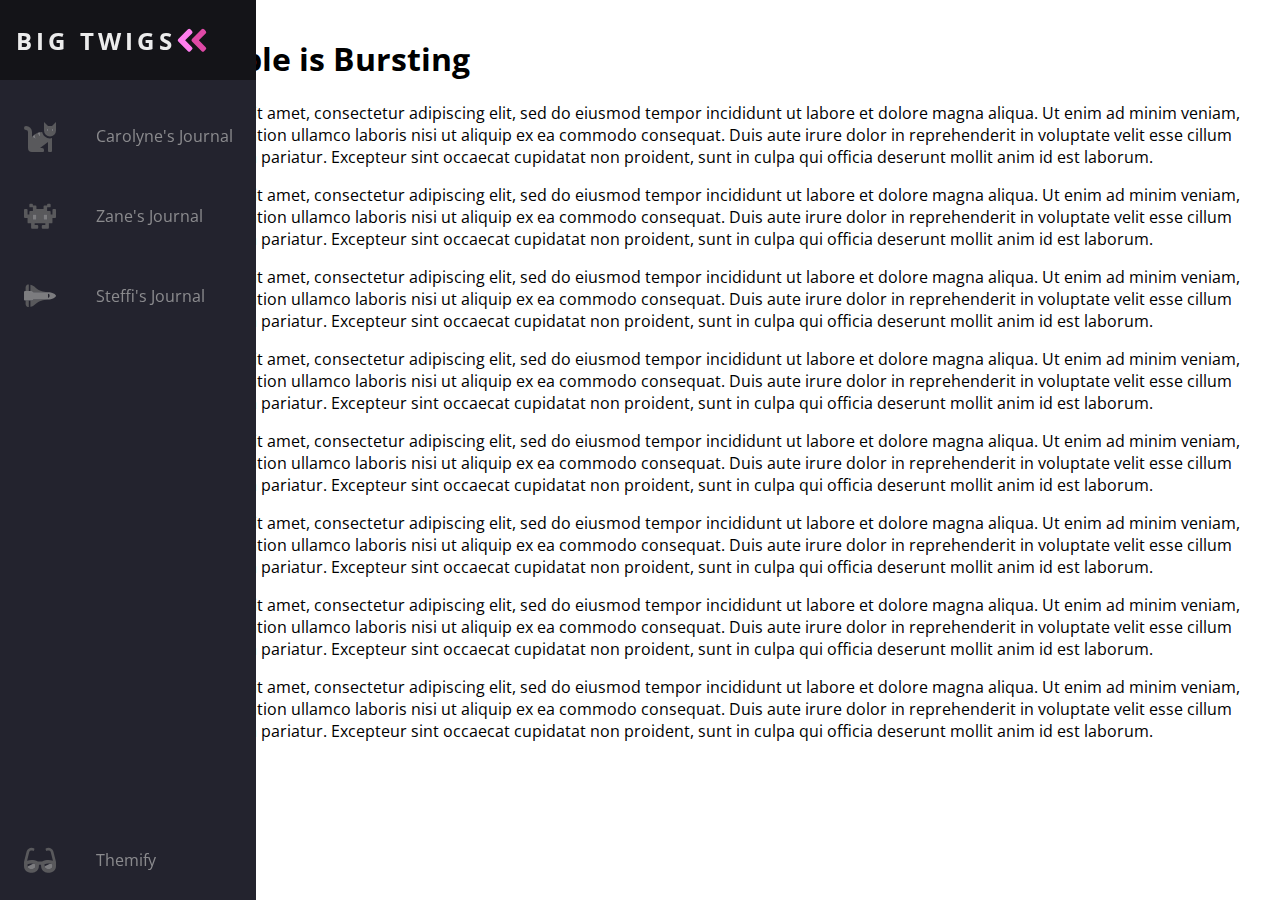
==== index.html @ a863c62e "Initial Commit" ====
<!DOCTYPE html>
<head>
       
        <title>Big Twig Blogs</title>
        <meta charset="utf-8">
        <meta name="description" content="">
        <meta name="viewport" content="width=device-width, initial-scale=1">
        <link rel="stylesheet" href="styles.css">
        <script defer src="theme.js"></script>
    </head>
    <body>
        <header>
            <nav class="navbar">
                <ul class="navbar-nav">
                    <li class="logo">
                        <a href="./index.html" class="nav-link">
                            <span class="link-text logo-text">Big Twigs</span>
                            <svg aria-hidden="true" focusable="false" data-prefix="fad" data-icon="angle-double-right" role="img"
                                xmlns="http://www.w3.org/2000/svg" viewBox="0 0 448 512"
                                class="svg-inline--fa fa-angle-double-right fa-w-14 fa-5x">
                                <g class="fa-group">
                                    <path fill="currentColor"
                                        d="M224 273L88.37 409a23.78 23.78 0 0 1-33.8 0L32 386.36a23.94 23.94 0 0 1 0-33.89l96.13-96.37L32 159.73a23.94 23.94 0 0 1 0-33.89l22.44-22.79a23.78 23.78 0 0 1 33.8 0L223.88 239a23.94 23.94 0 0 1 .1 34z"
                                        class="fa-secondary"></path>
                                    <path fill="currentColor"
                                        d="M415.89 273L280.34 409a23.77 23.77 0 0 1-33.79 0L224 386.26a23.94 23.94 0 0 1 0-33.89L320.11 256l-96-96.47a23.94 23.94 0 0 1 0-33.89l22.52-22.59a23.77 23.77 0 0 1 33.79 0L416 239a24 24 0 0 1-.11 34z"
                                        class="fa-primary"></path>
                                </g>
                            </svg>
                        </a>
                    </li>
                    <li class="nav-item">
                        <a href="#" class="nav-link">
                            <svg aria-hidden="true" focusable="false" data-prefix="fad" data-icon="cat" role="img"
                                xmlns="http://www.w3.org/2000/svg" viewBox="0 0 512 512" class="svg-inline--fa fa-cat fa-w-16 fa-9x">
                                <g class="fa-group">
                                    <path fill="currentColor"
                                        d="M448 96h-64l-64-64v134.4a96 96 0 0 0 192 0V32zm-72 80a16 16 0 1 1 16-16 16 16 0 0 1-16 16zm80 0a16 16 0 1 1 16-16 16 16 0 0 1-16 16zm-165.41 16a204.07 204.07 0 0 0-34.59 2.89V272l-43.15-64.73a183.93 183.93 0 0 0-44.37 26.17L192 304l-60.94-30.47L128 272v-80a96.1 96.1 0 0 0-96-96 32 32 0 0 0 0 64 32 32 0 0 1 32 32v256a64.06 64.06 0 0 0 64 64h176a16 16 0 0 0 16-16v-16a32 32 0 0 0-32-32h-32l128-96v144a16 16 0 0 0 16 16h32a16 16 0 0 0 16-16V289.86a126.78 126.78 0 0 1-32 4.54c-61.81 0-113.52-44.05-125.41-102.4z"
                                        class="fa-secondary"></path>
                                    <path fill="currentColor"
                                        d="M376 144a16 16 0 1 0 16 16 16 16 0 0 0-16-16zm80 0a16 16 0 1 0 16 16 16 16 0 0 0-16-16zM131.06 273.53L192 304l-23.52-70.56a192.06 192.06 0 0 0-37.42 40.09zM256 272v-77.11a198.62 198.62 0 0 0-43.15 12.38z"
                                        class="fa-primary"></path>
                                </g>
                            </svg>
                            <span class="link-text">Carolyne's Journal</span>
                        </a>
                    </li>
                    
                    <li class="nav-item">
                        <a href="#" class="nav-link">
                            <svg aria-hidden="true" focusable="false" data-prefix="fad" data-icon="alien-monster" role="img"
                                xmlns="http://www.w3.org/2000/svg" viewBox="0 0 576 512"
                                class="svg-inline--fa fa-alien-monster fa-w-18 fa-9x">
                                <g class="fa-group">
                                    <path fill="currentColor"
                                        d="M560,128H528a15.99954,15.99954,0,0,0-16,16v80H480V176a15.99954,15.99954,0,0,0-16-16H416V96h48a16.00079,16.00079,0,0,0,16-16V48a15.99954,15.99954,0,0,0-16-16H432a15.99954,15.99954,0,0,0-16,16V64H368a15.99954,15.99954,0,0,0-16,16v48H224V80a15.99954,15.99954,0,0,0-16-16H160V48a15.99954,15.99954,0,0,0-16-16H112A15.99954,15.99954,0,0,0,96,48V80a16.00079,16.00079,0,0,0,16,16h48v64H112a15.99954,15.99954,0,0,0-16,16v48H64V144a15.99954,15.99954,0,0,0-16-16H16A15.99954,15.99954,0,0,0,0,144V272a16.00079,16.00079,0,0,0,16,16H64v80a16.00079,16.00079,0,0,0,16,16h48v80a16.00079,16.00079,0,0,0,16,16h96a16.00079,16.00079,0,0,0,16-16V432a15.99954,15.99954,0,0,0-16-16H192V384H384v32H336a15.99954,15.99954,0,0,0-16,16v32a16.00079,16.00079,0,0,0,16,16h96a16.00079,16.00079,0,0,0,16-16V384h48a16.00079,16.00079,0,0,0,16-16V288h48a16.00079,16.00079,0,0,0,16-16V144A15.99954,15.99954,0,0,0,560,128ZM224,320H160V224h64Zm192,0H352V224h64Z"
                                        class="fa-secondary"></path>
                                    <path fill="currentColor" d="M160,320h64V224H160Zm192-96v96h64V224Z" class="fa-primary"></path>
                                </g>
                            </svg>
                            <span class="link-text">Zane's Journal</span>
                        </a>
                    </li>
                    
                    <li class="nav-item">
                        <a href="#" class="nav-link">
                            <svg aria-hidden="true" focusable="false" data-prefix="fad" data-icon="space-shuttle" role="img"
                                xmlns="http://www.w3.org/2000/svg" viewBox="0 0 640 512"
                                class="svg-inline--fa fa-space-shuttle fa-w-20 fa-5x">
                                <g class="fa-group">
                                    <path fill="currentColor"
                                        d="M32 416c0 35.35 21.49 64 48 64h16V352H32zm154.54-232h280.13L376 168C243 140.59 222.45 51.22 128 34.65V160h18.34a45.62 45.62 0 0 1 40.2 24zM32 96v64h64V32H80c-26.51 0-48 28.65-48 64zm114.34 256H128v125.35C222.45 460.78 243 371.41 376 344l90.67-16H186.54a45.62 45.62 0 0 1-40.2 24z"
                                        class="fa-secondary"></path>
                                    <path fill="currentColor"
                                        d="M592.6 208.24C559.73 192.84 515.78 184 472 184H186.54a45.62 45.62 0 0 0-40.2-24H32c-23.2 0-32 10-32 24v144c0 14 8.82 24 32 24h114.34a45.62 45.62 0 0 0 40.2-24H472c43.78 0 87.73-8.84 120.6-24.24C622.28 289.84 640 272 640 256s-17.72-33.84-47.4-47.76zM488 296a8 8 0 0 1-8-8v-64a8 8 0 0 1 8-8c31.91 0 31.94 80 0 80z"
                                        class="fa-primary"></path>
                                </g>
                            </svg>
                            <span class="link-text">Steffi's Journal</span>
                        </a>
                    </li>
                    
                    <li class="nav-item" id="themeButton">
                        <a href="#" class="nav-link">
                            <svg class="theme-icon" id="lightIcon" aria-hidden="true" focusable="false" data-prefix="fad"
                                data-icon="moon-stars" role="img" xmlns="http://www.w3.org/2000/svg" viewBox="0 0 512 512"
                                class="svg-inline--fa fa-moon-stars fa-w-16 fa-7x">
                                <g class="fa-group">
                                    <path fill="currentColor"
                                        d="M320 32L304 0l-16 32-32 16 32 16 16 32 16-32 32-16zm138.7 149.3L432 128l-26.7 53.3L352 208l53.3 26.7L432 288l26.7-53.3L512 208z"
                                        class="fa-secondary"></path>
                                    <path fill="currentColor"
                                        d="M332.2 426.4c8.1-1.6 13.9 8 8.6 14.5a191.18 191.18 0 0 1-149 71.1C85.8 512 0 426 0 320c0-120 108.7-210.6 227-188.8 8.2 1.6 10.1 12.6 2.8 16.7a150.3 150.3 0 0 0-76.1 130.8c0 94 85.4 165.4 178.5 147.7z"
                                        class="fa-primary"></path>
                                </g>
                            </svg>
                            <svg class="theme-icon" id="solarIcon" aria-hidden="true" focusable="false" data-prefix="fad" data-icon="sun"
                                role="img" xmlns="http://www.w3.org/2000/svg" viewBox="0 0 512 512"
                                class="svg-inline--fa fa-sun fa-w-16 fa-7x">
                                <g class="fa-group">
                                    <path fill="currentColor"
                                        d="M502.42 240.5l-94.7-47.3 33.5-100.4c4.5-13.6-8.4-26.5-21.9-21.9l-100.4 33.5-47.41-94.8a17.31 17.31 0 0 0-31 0l-47.3 94.7L92.7 70.8c-13.6-4.5-26.5 8.4-21.9 21.9l33.5 100.4-94.7 47.4a17.31 17.31 0 0 0 0 31l94.7 47.3-33.5 100.5c-4.5 13.6 8.4 26.5 21.9 21.9l100.41-33.5 47.3 94.7a17.31 17.31 0 0 0 31 0l47.31-94.7 100.4 33.5c13.6 4.5 26.5-8.4 21.9-21.9l-33.5-100.4 94.7-47.3a17.33 17.33 0 0 0 .2-31.1zm-155.9 106c-49.91 49.9-131.11 49.9-181 0a128.13 128.13 0 0 1 0-181c49.9-49.9 131.1-49.9 181 0a128.13 128.13 0 0 1 0 181z"
                                        class="fa-secondary"></path>
                                    <path fill="currentColor" d="M352 256a96 96 0 1 1-96-96 96.15 96.15 0 0 1 96 96z" class="fa-primary">
                                    </path>
                                </g>
                            </svg>
                            <svg class="theme-icon" id="darkIcon" aria-hidden="true" focusable="false" data-prefix="fad"
                                data-icon="sunglasses" role="img" xmlns="http://www.w3.org/2000/svg" viewBox="0 0 576 512"
                                class="svg-inline--fa fa-sunglasses fa-w-18 fa-7x">
                                <g class="fa-group">
                                    <path fill="currentColor"
                                        d="M574.09 280.38L528.75 98.66a87.94 87.94 0 0 0-113.19-62.14l-15.25 5.08a16 16 0 0 0-10.12 20.25L395.25 77a16 16 0 0 0 20.22 10.13l13.19-4.39c10.87-3.63 23-3.57 33.15 1.73a39.59 39.59 0 0 1 20.38 25.81l38.47 153.83a276.7 276.7 0 0 0-81.22-12.47c-34.75 0-74 7-114.85 26.75h-73.18c-40.85-19.75-80.07-26.75-114.85-26.75a276.75 276.75 0 0 0-81.22 12.45l38.47-153.8a39.61 39.61 0 0 1 20.38-25.82c10.15-5.29 22.28-5.34 33.15-1.73l13.16 4.39A16 16 0 0 0 180.75 77l5.06-15.19a16 16 0 0 0-10.12-20.21l-15.25-5.08A87.95 87.95 0 0 0 47.25 98.65L1.91 280.38A75.35 75.35 0 0 0 0 295.86v70.25C0 429 51.59 480 115.19 480h37.12c60.28 0 110.38-45.94 114.88-105.37l2.93-38.63h35.76l2.93 38.63c4.5 59.43 54.6 105.37 114.88 105.37h37.12C524.41 480 576 429 576 366.13v-70.25a62.67 62.67 0 0 0-1.91-15.5zM203.38 369.8c-2 25.9-24.41 46.2-51.07 46.2h-37.12C87 416 64 393.63 64 366.11v-37.55a217.35 217.35 0 0 1 72.59-12.9 196.51 196.51 0 0 1 69.91 12.9zM512 366.13c0 27.5-23 49.87-51.19 49.87h-37.12c-26.69 0-49.1-20.3-51.07-46.2l-3.12-41.24a196.55 196.55 0 0 1 69.94-12.9A217.41 217.41 0 0 1 512 328.58z"
                                        class="fa-secondary"></path>
                                    <path fill="currentColor"
                                        d="M64.19 367.9c0-.61-.19-1.18-.19-1.8 0 27.53 23 49.9 51.19 49.9h37.12c26.66 0 49.1-20.3 51.07-46.2l3.12-41.24c-14-5.29-28.31-8.38-42.78-10.42zm404-50l-95.83 47.91.3 4c2 25.9 24.38 46.2 51.07 46.2h37.12C489 416 512 393.63 512 366.13v-37.55a227.76 227.76 0 0 0-43.85-10.66z"
                                        class="fa-primary"></path>
                                </g>
                            </svg>
                            <span class="link-text">Themify</span>
                        </a>
                    </li>
                </ul>
            </nav>
        </header>
        <main>
            <h1>Tech Bubble is Bursting</h1>

            <p>Lorem ipsum dolor sit amet, consectetur adipiscing elit, sed do eiusmod tempor incididunt ut labore et dolore magna
            aliqua. Ut enim ad minim veniam, quis nostrud exercitation ullamco laboris nisi ut aliquip ex ea commodo consequat. Duis
            aute irure dolor in reprehenderit in voluptate velit esse cillum dolore eu fugiat nulla pariatur. Excepteur sint
            occaecat cupidatat non proident, sunt in culpa qui officia deserunt mollit anim id est laborum.</p>

            <p>Lorem ipsum dolor sit amet, consectetur adipiscing elit, sed do eiusmod tempor incididunt ut labore et dolore magna
            aliqua. Ut enim ad minim veniam, quis nostrud exercitation ullamco laboris nisi ut aliquip ex ea commodo consequat. Duis
            aute irure dolor in reprehenderit in voluptate velit esse cillum dolore eu fugiat nulla pariatur. Excepteur sint
            occaecat cupidatat non proident, sunt in culpa qui officia deserunt mollit anim id est laborum.</p>

            <p>
            Lorem ipsum dolor sit amet, consectetur adipiscing elit, sed do eiusmod tempor incididunt ut labore et dolore magna
            aliqua. Ut enim ad minim veniam, quis nostrud exercitation ullamco laboris nisi ut aliquip ex ea commodo consequat. Duis
            aute irure dolor in reprehenderit in voluptate velit esse cillum dolore eu fugiat nulla pariatur. Excepteur sint
            occaecat cupidatat non proident, sunt in culpa qui officia deserunt mollit anim id est laborum.
            </p>

            <p>Lorem ipsum dolor sit amet, consectetur adipiscing elit, sed do eiusmod tempor incididunt ut labore et dolore magna
            aliqua. Ut enim ad minim veniam, quis nostrud exercitation ullamco laboris nisi ut aliquip ex ea commodo consequat. Duis
            aute irure dolor in reprehenderit in voluptate velit esse cillum dolore eu fugiat nulla pariatur. Excepteur sint
            occaecat cupidatat non proident, sunt in culpa qui officia deserunt mollit anim id est laborum.</p>

            <p>Lorem ipsum dolor sit amet, consectetur adipiscing elit, sed do eiusmod tempor incididunt ut labore et dolore magna
            aliqua. Ut enim ad minim veniam, quis nostrud exercitation ullamco laboris nisi ut aliquip ex ea commodo consequat. Duis
            aute irure dolor in reprehenderit in voluptate velit esse cillum dolore eu fugiat nulla pariatur. Excepteur sint
            occaecat cupidatat non proident, sunt in culpa qui officia deserunt mollit anim id est laborum.</p>

            <p>Lorem ipsum dolor sit amet, consectetur adipiscing elit, sed do eiusmod tempor incididunt ut labore et dolore magna
            aliqua. Ut enim ad minim veniam, quis nostrud exercitation ullamco laboris nisi ut aliquip ex ea commodo consequat. Duis
            aute irure dolor in reprehenderit in voluptate velit esse cillum dolore eu fugiat nulla pariatur. Excepteur sint
            occaecat cupidatat non proident, sunt in culpa qui officia deserunt mollit anim id est laborum.</p>

            <p>Lorem ipsum dolor sit amet, consectetur adipiscing elit, sed do eiusmod tempor incididunt ut labore et dolore magna
            aliqua. Ut enim ad minim veniam, quis nostrud exercitation ullamco laboris nisi ut aliquip ex ea commodo consequat. Duis
            aute irure dolor in reprehenderit in voluptate velit esse cillum dolore eu fugiat nulla pariatur. Excepteur sint
            occaecat cupidatat non proident, sunt in culpa qui officia deserunt mollit anim id est laborum.</p>

            <p>Lorem ipsum dolor sit amet, consectetur adipiscing elit, sed do eiusmod tempor incididunt ut labore et dolore magna
            aliqua. Ut enim ad minim veniam, quis nostrud exercitation ullamco laboris nisi ut aliquip ex ea commodo consequat. Duis
            aute irure dolor in reprehenderit in voluptate velit esse cillum dolore eu fugiat nulla pariatur. Excepteur sint
            occaecat cupidatat non proident, sunt in culpa qui officia deserunt mollit anim id est laborum.</p>
        </main>
    </body>
</html>
---- styles.css ----
@import url('https://fonts.googleapis.com/css?family=Open+Sans&display=swap');

:root{
    font-size:16px;
    font-family:"Open Sans";

    --text-primary:#b6b6b6;
    --text-secondary:#ececec;
    --bg-primary:#23232e;
    --bg-secondary:#141418;
}

body{
    color:black;
    background-color:white;
    margin:0;
    padding:0;
}

body::-webkit-scrollbar{
    width:0.25rem;
}

body::-webkit-scrollbar-track {
    background:#1e1e24;
}

body::-webkit-scrollbar-thumb{
    background:#6649b8;
}

main{
    margin-left:5rem; /*Sets margin to 5 times the root font size */
    padding:1rem;
}

.navbar{
    position:fixed;
    background-color: var(--bg-primary);
    transition:width 200ms ease;
}

.logo{
    font-weight:bold;
    text-transform:uppercase;
    margin-bottom:1rem;
    text-align:center;
    color:var(--text-secondary);
    background:var(--bg-secondary);
    font-size:1.5rem;
    letter-spacing:0.3ch;
    width:100%;
}

.logo svg{
    transform:rotate(0deg);
    transition:transform var(--transition-speed);
}

.logo-text{
    display:inline;
    position:absolute;
    left:-999px;
    transition: var(--transition-speed);
}

.navbar:hover .logo svg{
    transform:rotate(-180deg);
}

.navbar-nav{
    list-style: none;
    padding:0;
    margin:0;
    display:flex;
    flex-direction: column;
    align-items: center;
    height:100%
}

.nav-item{
    width:100%;
}

.nav-item:last-child{
    margin-top:auto;
}

.nav-link{
    display:flex;
    align-items: center;
    height:5rem;
    color:var(--text-primary);
    text-decoration: none;
    filter:grayscale(100%) opacity(0.7);
    transition:var(--transition-speed);
}

.nav-link:hover{
    filter:grayscale(0%) opacity(1);
    background:var(--bg-secondary);
    color:var(--text-secondary);
}

.link-text{
    display:none;
    margin-left:1rem;
}

.nav-link svg{
    width:2rem;
    min-width:2rem;
    margin: 0 1.5rem;
}

.fa-primary{
    color:#ff7eee;
}

.fa-secondary{
    color:#df49a6;
}

.fa-primary .fa-secondary{
    transition:var(--transition-speed);
}

@media only screen and (max-width:600px){
    .navbar{
        bottom:0;
        width:100vw;/*Takes 100% of the viewport's width*/
        height:5rem;
    }

    .logo{
        display:none;
    }

    .navbar-nav{
        flex-direction: row;
    }

    .nav-link{
        justify-content: center;
    }

    main{
        margin:0;
    }
}

@media only screen and (min-width:600px){
    .navbar{
        top:0;
        width:5rem;
        height:100vh;
        /*vh is relative to the size of the viewport 100 vh will always take up 100% of the viewport's height*/
    }

    .navbar:hover {
        width: 16rem;
    }

    .navbar:hover .link-text {
        display: inline;
    }

    .navbar:hover .logo svg{
        margin-left:11rem;
    }

    .navbar:hover .logo-text{
        left:0px;
    }

    .dark {
        --text-primary: #b6b6b6;
        --text-secondary: #ececec;
        --bg-primary: #23232e;
        --bg-secondary: #141418;
    }

    .light {
        --text-primary: #1f1f1f;
        --text-secondary: #000000;
        --bg-primary: #ffffff;
        --bg-secondary: #e4e4e4;
    }

    .solar {
        --text-primary: #576e75;
        --text-secondary: #35535c;
        --bg-primary: #fdf6e3;
        --bg-secondary: #f5e5b8;
    }

    .theme-icon {
        display: none;
    }

    .dark #darkIcon {
        display: block;
    }

    .light #lightIcon {
        display: block;
    }

    .solar #solarIcon {
        display: block;
    }
}
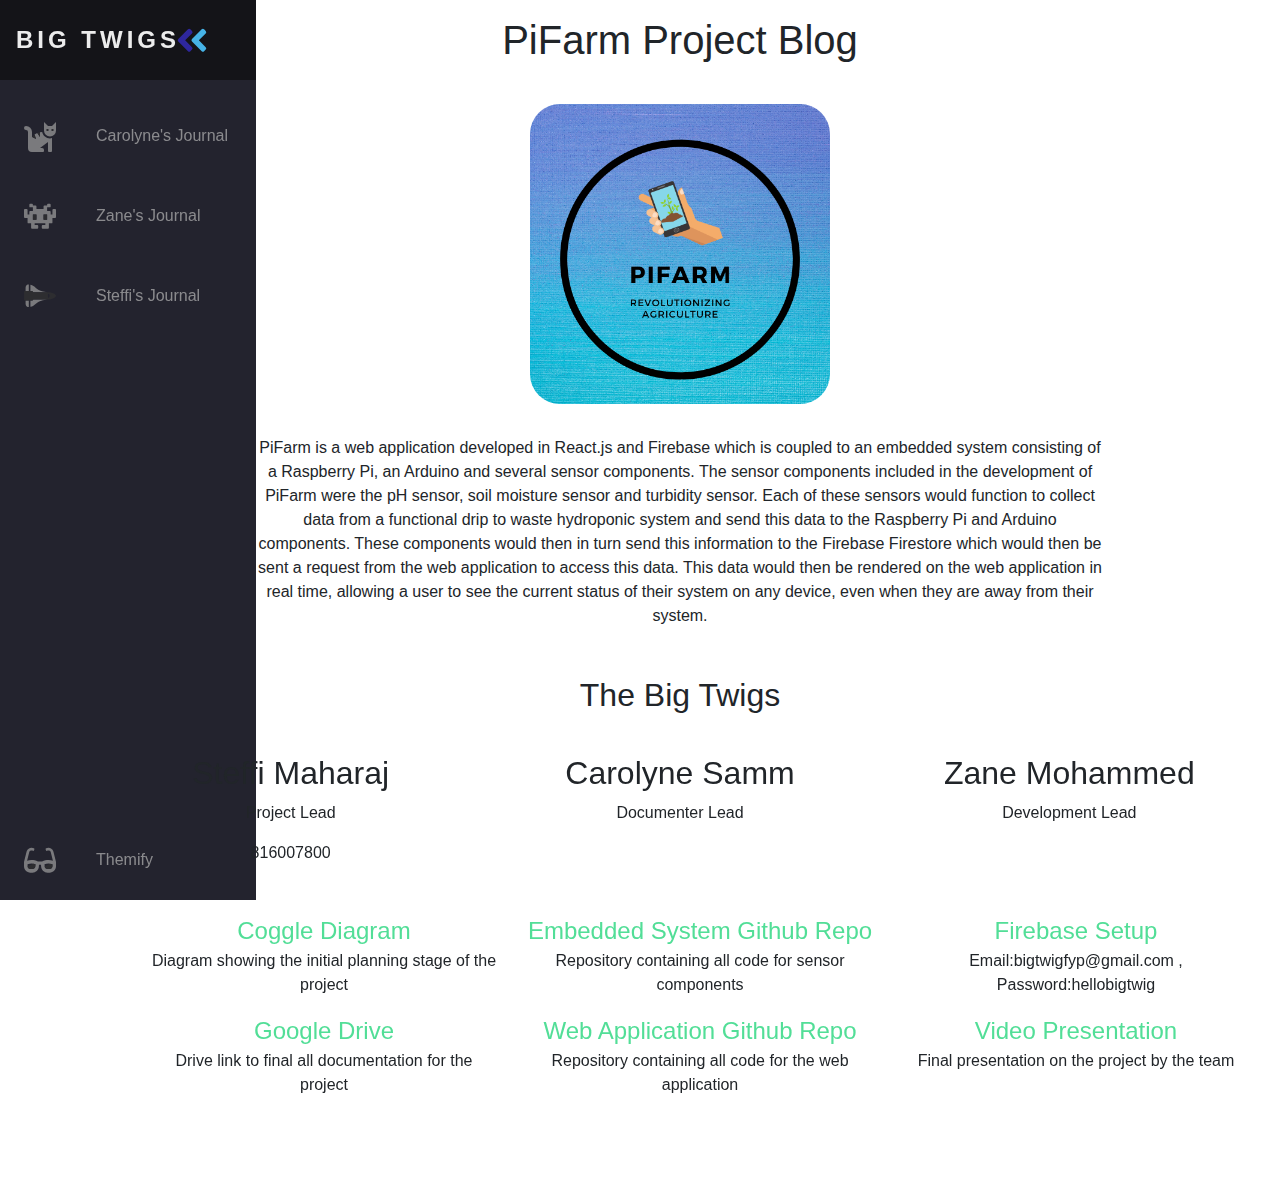
==== commit 4b644c25: "update Journal" ====
--- a/index.html
+++ b/index.html
@@ -6,14 +6,16 @@
         <meta name="description" content="">
         <meta name="viewport" content="width=device-width, initial-scale=1">
         <link rel="stylesheet" href="styles.css">
+        <link rel="stylesheet" href="https://stackpath.bootstrapcdn.com/bootstrap/4.3.1/css/bootstrap.min.css"
+            integrity="sha384-ggOyR0iXCbMQv3Xipma34MD+dH/1fQ784/j6cY/iJTQUOhcWr7x9JvoRxT2MZw1T" crossorigin="anonymous">
         <script defer src="theme.js"></script>
     </head>
     <body>
         <header>
-            <nav class="navbar">
-                <ul class="navbar-nav">
+            <nav class="navigation">
+                <ul class="navigation-nav">
                     <li class="logo">
-                        <a href="./index.html" class="nav-link">
+                        <a href="./index.html" class="navigation-link">
                             <span class="link-text logo-text">Big Twigs</span>
                             <svg aria-hidden="true" focusable="false" data-prefix="fad" data-icon="angle-double-right" role="img"
                                 xmlns="http://www.w3.org/2000/svg" viewBox="0 0 448 512"
@@ -29,8 +31,8 @@
                             </svg>
                         </a>
                     </li>
-                    <li class="nav-item">
-                        <a href="#" class="nav-link">
+                    <li class="navigation-item">
+                        <a href="./Carolyne.html" class="navigation-link">
                             <svg aria-hidden="true" focusable="false" data-prefix="fad" data-icon="cat" role="img"
                                 xmlns="http://www.w3.org/2000/svg" viewBox="0 0 512 512" class="svg-inline--fa fa-cat fa-w-16 fa-9x">
                                 <g class="fa-group">
@@ -46,8 +48,8 @@
                         </a>
                     </li>
                     
-                    <li class="nav-item">
-                        <a href="#" class="nav-link">
+                    <li class="navigation-item">
+                        <a href="./Zane.html" class="navigation-link">
                             <svg aria-hidden="true" focusable="false" data-prefix="fad" data-icon="alien-monster" role="img"
                                 xmlns="http://www.w3.org/2000/svg" viewBox="0 0 576 512"
                                 class="svg-inline--fa fa-alien-monster fa-w-18 fa-9x">
@@ -62,8 +64,8 @@
                         </a>
                     </li>
                     
-                    <li class="nav-item">
-                        <a href="#" class="nav-link">
+                    <li class="navigation-item">
+                        <a href="./Steffi.html" class="navigation-link">
                             <svg aria-hidden="true" focusable="false" data-prefix="fad" data-icon="space-shuttle" role="img"
                                 xmlns="http://www.w3.org/2000/svg" viewBox="0 0 640 512"
                                 class="svg-inline--fa fa-space-shuttle fa-w-20 fa-5x">
@@ -80,8 +82,8 @@
                         </a>
                     </li>
                     
-                    <li class="nav-item" id="themeButton">
-                        <a href="#" class="nav-link">
+                    <li class="navigation-item" id="themeButton">
+                        <a href="#" class="navigation-link">
                             <svg class="theme-icon" id="lightIcon" aria-hidden="true" focusable="false" data-prefix="fad"
                                 data-icon="moon-stars" role="img" xmlns="http://www.w3.org/2000/svg" viewBox="0 0 512 512"
                                 class="svg-inline--fa fa-moon-stars fa-w-16 fa-7x">
@@ -124,49 +126,105 @@
             </nav>
         </header>
         <main>
-            <h1>Tech Bubble is Bursting</h1>
-
-            <p>Lorem ipsum dolor sit amet, consectetur adipiscing elit, sed do eiusmod tempor incididunt ut labore et dolore magna
-            aliqua. Ut enim ad minim veniam, quis nostrud exercitation ullamco laboris nisi ut aliquip ex ea commodo consequat. Duis
-            aute irure dolor in reprehenderit in voluptate velit esse cillum dolore eu fugiat nulla pariatur. Excepteur sint
-            occaecat cupidatat non proident, sunt in culpa qui officia deserunt mollit anim id est laborum.</p>
-
-            <p>Lorem ipsum dolor sit amet, consectetur adipiscing elit, sed do eiusmod tempor incididunt ut labore et dolore magna
-            aliqua. Ut enim ad minim veniam, quis nostrud exercitation ullamco laboris nisi ut aliquip ex ea commodo consequat. Duis
-            aute irure dolor in reprehenderit in voluptate velit esse cillum dolore eu fugiat nulla pariatur. Excepteur sint
-            occaecat cupidatat non proident, sunt in culpa qui officia deserunt mollit anim id est laborum.</p>
-
-            <p>
-            Lorem ipsum dolor sit amet, consectetur adipiscing elit, sed do eiusmod tempor incididunt ut labore et dolore magna
-            aliqua. Ut enim ad minim veniam, quis nostrud exercitation ullamco laboris nisi ut aliquip ex ea commodo consequat. Duis
-            aute irure dolor in reprehenderit in voluptate velit esse cillum dolore eu fugiat nulla pariatur. Excepteur sint
-            occaecat cupidatat non proident, sunt in culpa qui officia deserunt mollit anim id est laborum.
-            </p>
-
-            <p>Lorem ipsum dolor sit amet, consectetur adipiscing elit, sed do eiusmod tempor incididunt ut labore et dolore magna
-            aliqua. Ut enim ad minim veniam, quis nostrud exercitation ullamco laboris nisi ut aliquip ex ea commodo consequat. Duis
-            aute irure dolor in reprehenderit in voluptate velit esse cillum dolore eu fugiat nulla pariatur. Excepteur sint
-            occaecat cupidatat non proident, sunt in culpa qui officia deserunt mollit anim id est laborum.</p>
-
-            <p>Lorem ipsum dolor sit amet, consectetur adipiscing elit, sed do eiusmod tempor incididunt ut labore et dolore magna
-            aliqua. Ut enim ad minim veniam, quis nostrud exercitation ullamco laboris nisi ut aliquip ex ea commodo consequat. Duis
-            aute irure dolor in reprehenderit in voluptate velit esse cillum dolore eu fugiat nulla pariatur. Excepteur sint
-            occaecat cupidatat non proident, sunt in culpa qui officia deserunt mollit anim id est laborum.</p>
-
-            <p>Lorem ipsum dolor sit amet, consectetur adipiscing elit, sed do eiusmod tempor incididunt ut labore et dolore magna
-            aliqua. Ut enim ad minim veniam, quis nostrud exercitation ullamco laboris nisi ut aliquip ex ea commodo consequat. Duis
-            aute irure dolor in reprehenderit in voluptate velit esse cillum dolore eu fugiat nulla pariatur. Excepteur sint
-            occaecat cupidatat non proident, sunt in culpa qui officia deserunt mollit anim id est laborum.</p>
-
-            <p>Lorem ipsum dolor sit amet, consectetur adipiscing elit, sed do eiusmod tempor incididunt ut labore et dolore magna
-            aliqua. Ut enim ad minim veniam, quis nostrud exercitation ullamco laboris nisi ut aliquip ex ea commodo consequat. Duis
-            aute irure dolor in reprehenderit in voluptate velit esse cillum dolore eu fugiat nulla pariatur. Excepteur sint
-            occaecat cupidatat non proident, sunt in culpa qui officia deserunt mollit anim id est laborum.</p>
-
-            <p>Lorem ipsum dolor sit amet, consectetur adipiscing elit, sed do eiusmod tempor incididunt ut labore et dolore magna
-            aliqua. Ut enim ad minim veniam, quis nostrud exercitation ullamco laboris nisi ut aliquip ex ea commodo consequat. Duis
-            aute irure dolor in reprehenderit in voluptate velit esse cillum dolore eu fugiat nulla pariatur. Excepteur sint
-            occaecat cupidatat non proident, sunt in culpa qui officia deserunt mollit anim id est laborum.</p>
+            <h1 class="title">PiFarm Project Blog</h1>
+            <section id="project-content" class="container-fluid">
+                <div class="row">
+                    <div style="padding-bottom: 2rem;" class="img">
+                        <img class="pifarm-logo" src="./Pifarm.png" alt="PiFarm Logo">
+                    </div>
+                    <div class="detail">
+                        <p>PiFarm is a web application developed in React.js and Firebase which is coupled to an embedded system consisting
+                            of a Raspberry Pi, an Arduino and several sensor components. The sensor components included in the development of PiFarm
+                            were the pH sensor, soil moisture sensor and turbidity sensor. Each of these sensors would function to collect data from a functional drip to
+                            waste hydroponic system and send this data to the Raspberry Pi and Arduino components. These components would then in turn send this 
+                            information to the Firebase Firestore which would then be sent a request from the web application to access this data.
+                            This data would then be rendered on the web application in real time, allowing a user to see the current status of their system on any device,
+                            even when they are away from their system.
+                        </p>
+                    </div>
+
+                    
+                </div>
+                
+            </section>
+
+            <section class="container-fluid">
+                <h2 class="title">The Big Twigs</h2>
+                <div class="row">
+                    <div class="col-md-4">
+                        <h2>Steffi Maharaj</h2>
+                        <p>Project Lead</p>
+                        <p>816007800</p>
+                    </div>
+
+                    <div class="col-md-4">
+                        <h2>Carolyne Samm</h2>
+                        <p>Documenter Lead</p>
+                    </div>
+
+                    <div class="col-md-4">
+                        <h2>Zane Mohammed</h2>
+                        <p>Development Lead</p>
+                    </div>
+                </div>
+            </section>
+
+            <section id="links">
+                <div>
+                    <!-- <h2 class="title">Project Links</h2> -->
+                    <div class="container-fluid">
+                        <ul class="link-holder row">
+                            <div class="col-md-4">
+                                <li>
+                                    <a class="link"
+                                        href="https://coggle.it/diagram/XhYFCK6K4mqi9SLL/t/big-twig-farms/3ee45f0d32ed0598ff80bd04dc80a37f11edadcf7a5647eb3cf10721d288785b">
+                                        Coggle Diagram
+                                    </a>
+                                    <p>Diagram showing the initial planning stage of the project</p>
+                                </li>
+                                <li>
+                                    <a class="link"
+                                        href="https://drive.google.com/drive/folders/1gqUPCpJ-CIQ3tSfkunOpoXyb9Jb-i3oO">Google
+                                        Drive</a>
+                                    <p>Drive link to final all documentation for the project</p>
+                                </li>
+                                
+                            </div>
+                            <div class="col-md-4">
+                                <li>
+                                    <a class="link" href="#">Embedded System Github Repo</a>
+                                    <p>Repository containing all code for sensor components</p>
+                                </li>
+                                <li>
+                                    <a class="link" href="https://github.com/BigTwigs/PiFarm">Web Application Github
+                                        Repo</a>
+                                    <p>Repository containing all code for the web application</p>
+                                </li>
+                                
+                            </div>
+                            <div class="col-md-4">
+                                <li>
+                                    <a class="link" href="https://firebase.google.com/">Firebase Setup</a>
+                                    <p>Email:bigtwigfyp@gmail.com , Password:hellobigtwig</p>
+                                </li>
+                                <li>
+                                    <a class="link" href="#">Video Presentation</a>
+                                    <p>Final presentation on the project by the team</p>
+                                </li>
+                            </div>
+                        </ul>
+                    </div>
+                </div>
+            </section>
         </main>
+        <script src="https://code.jquery.com/jquery-3.3.1.slim.min.js"
+            integrity="sha384-q8i/X+965DzO0rT7abK41JStQIAqVgRVzpbzo5smXKp4YfRvH+8abtTE1Pi6jizo" crossorigin="anonymous">
+        </script>
+        <script src="https://cdnjs.cloudflare.com/ajax/libs/popper.js/1.14.7/umd/popper.min.js"
+            integrity="sha384-UO2eT0CpHqdSJQ6hJty5KVphtPhzWj9WO1clHTMGa3JDZwrnQq4sF86dIHNDz0W1" crossorigin="anonymous">
+        </script>
+        <script src="https://stackpath.bootstrapcdn.com/bootstrap/4.3.1/js/bootstrap.min.js"
+            integrity="sha384-JjSmVgyd0p3pXB1rRibZUAYoIIy6OrQ6VrjIEaFf/nJGzIxFDsf4x0xIM+B07jRM" crossorigin="anonymous">
+        </script>
     </body>
 </html>--- a/styles.css
+++ b/styles.css
@@ -18,7 +18,7 @@
 }
 
 body::-webkit-scrollbar{
-    width:0.25rem;
+    width:0.5rem;
 }
 
 body::-webkit-scrollbar-track {
@@ -26,7 +26,7 @@
 }
 
 body::-webkit-scrollbar-thumb{
-    background:#6649b8;
+    background:#46b3e6;
 }
 
 main{
@@ -34,7 +34,7 @@
     padding:1rem;
 }
 
-.navbar{
+.navigation{
     position:fixed;
     background-color: var(--bg-primary);
     transition:width 200ms ease;
@@ -64,11 +64,11 @@
     transition: var(--transition-speed);
 }
 
-.navbar:hover .logo svg{
+.navigation:hover .logo svg{
     transform:rotate(-180deg);
 }
 
-.navbar-nav{
+.navigation-nav{
     list-style: none;
     padding:0;
     margin:0;
@@ -78,15 +78,15 @@
     height:100%
 }
 
-.nav-item{
+.navigation-item{
     width:100%;
 }
 
-.nav-item:last-child{
+.navigation-item:last-child{
     margin-top:auto;
 }
 
-.nav-link{
+.navigation-link{
     display:flex;
     align-items: center;
     height:5rem;
@@ -96,7 +96,7 @@
     transition:var(--transition-speed);
 }
 
-.nav-link:hover{
+.navigation-link:hover{
     filter:grayscale(0%) opacity(1);
     background:var(--bg-secondary);
     color:var(--text-secondary);
@@ -107,18 +107,21 @@
     margin-left:1rem;
 }
 
-.nav-link svg{
+.navigation-link svg{
     width:2rem;
     min-width:2rem;
     margin: 0 1.5rem;
 }
 
 .fa-primary{
-    color:#ff7eee;
+    color:#2e279d;
+   
+    /*#ff7eee;*/
 }
 
 .fa-secondary{
-    color:#df49a6;
+    color: #46b3e6;
+    /*df49a6;*/
 }
 
 .fa-primary .fa-secondary{
@@ -126,7 +129,7 @@
 }
 
 @media only screen and (max-width:600px){
-    .navbar{
+    .navigation{
         bottom:0;
         width:100vw;/*Takes 100% of the viewport's width*/
         height:5rem;
@@ -136,11 +139,11 @@
         display:none;
     }
 
-    .navbar-nav{
+    .navigation-nav{
         flex-direction: row;
     }
 
-    .nav-link{
+    .navigation-link{
         justify-content: center;
     }
 
@@ -150,26 +153,26 @@
 }
 
 @media only screen and (min-width:600px){
-    .navbar{
+    .navigation{
         top:0;
         width:5rem;
         height:100vh;
         /*vh is relative to the size of the viewport 100 vh will always take up 100% of the viewport's height*/
     }
 
-    .navbar:hover {
+    .navigation:hover {
         width: 16rem;
     }
 
-    .navbar:hover .link-text {
+    .navigation:hover .link-text {
         display: inline;
     }
 
-    .navbar:hover .logo svg{
+    .navigation:hover .logo svg{
         margin-left:11rem;
     }
 
-    .navbar:hover .logo-text{
+    .navigation:hover .logo-text{
         left:0px;
     }
 
@@ -209,4 +212,70 @@
     .solar #solarIcon {
         display: block;
     }
+}
+
+.title{
+    text-align: center;
+    padding-bottom: 2rem;
+}
+
+.detail{
+    padding-left: 10rem;
+    padding-right: 10rem;
+}
+
+section{
+    padding-bottom:2rem;
+}
+
+.pifarm-logo{
+    width:60%;
+    border-radius: 10%;
+}
+
+.img{
+    margin-left: auto;
+    margin-right: auto;
+}
+
+.link-holder{
+    list-style: none;
+}
+
+.link{
+    text-decoration: none;
+    color:#52de97;
+    font-size:1.5rem;
+}
+
+.link:hover{
+    color:#4d4646;
+}
+
+.container-fluid{
+    text-align: center;
+}
+
+.journal-owner{
+    text-align: center;
+    padding: 1.5rem;
+
+}
+
+.journal-entry{
+    text-align: justify;
+    padding:2rem 5rem;
+}
+
+.journal-entry .date{
+    font-size:1.5rem;
+}
+
+.journal-entry .note{
+    font-size:1.2rem;
+}
+
+#months a{
+    margin-left:25px;
+    text-transform: uppercase;
 }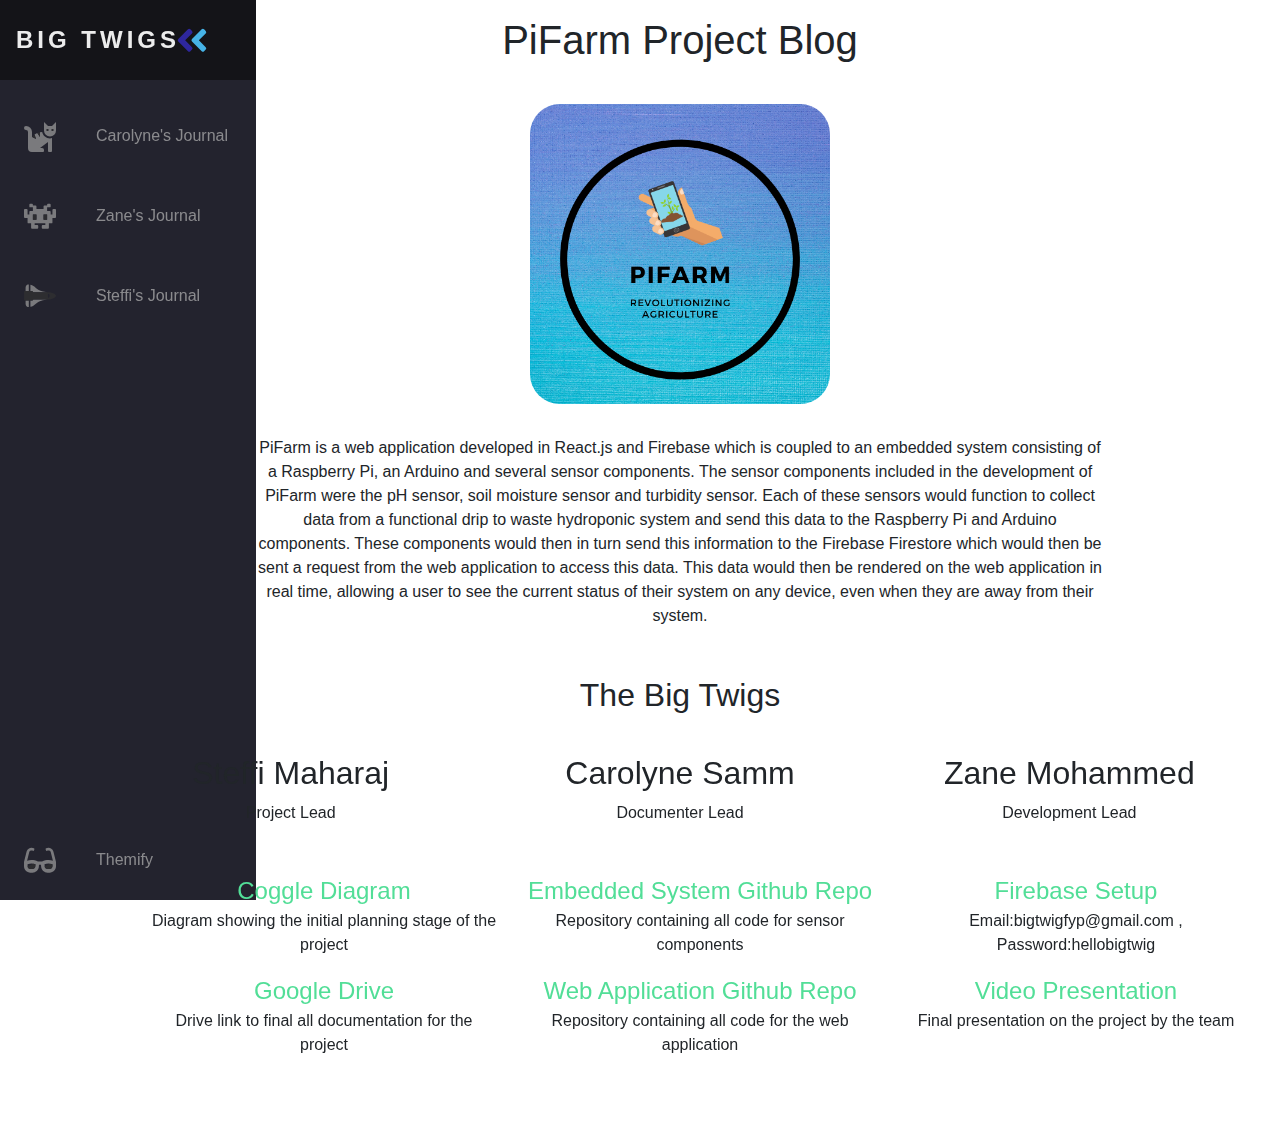
==== commit 1c79abba: "Update index.html" ====
--- a/index.html
+++ b/index.html
@@ -154,7 +154,6 @@
                     <div class="col-md-4">
                         <h2>Steffi Maharaj</h2>
                         <p>Project Lead</p>
-                        <p>816007800</p>
                     </div>
 
                     <div class="col-md-4">
@@ -227,4 +226,4 @@
             integrity="sha384-JjSmVgyd0p3pXB1rRibZUAYoIIy6OrQ6VrjIEaFf/nJGzIxFDsf4x0xIM+B07jRM" crossorigin="anonymous">
         </script>
     </body>
-</html>+</html>
